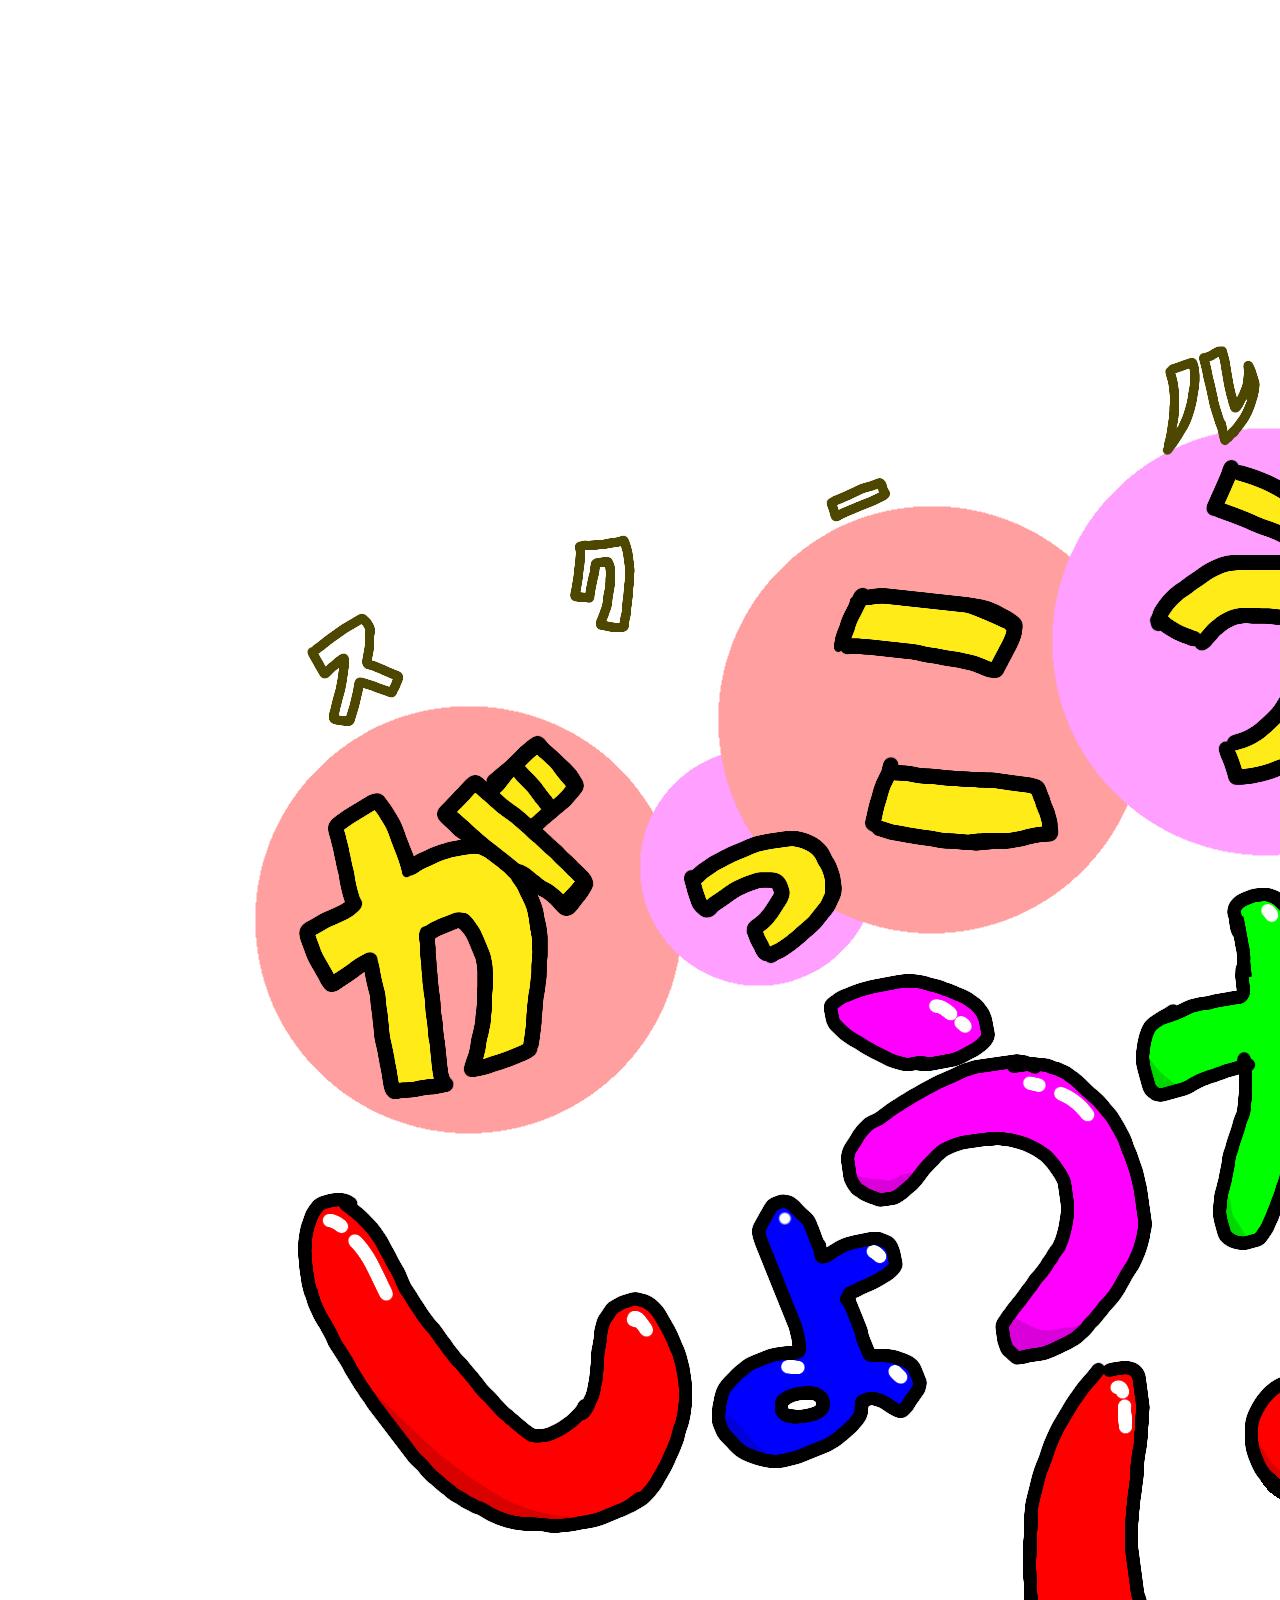
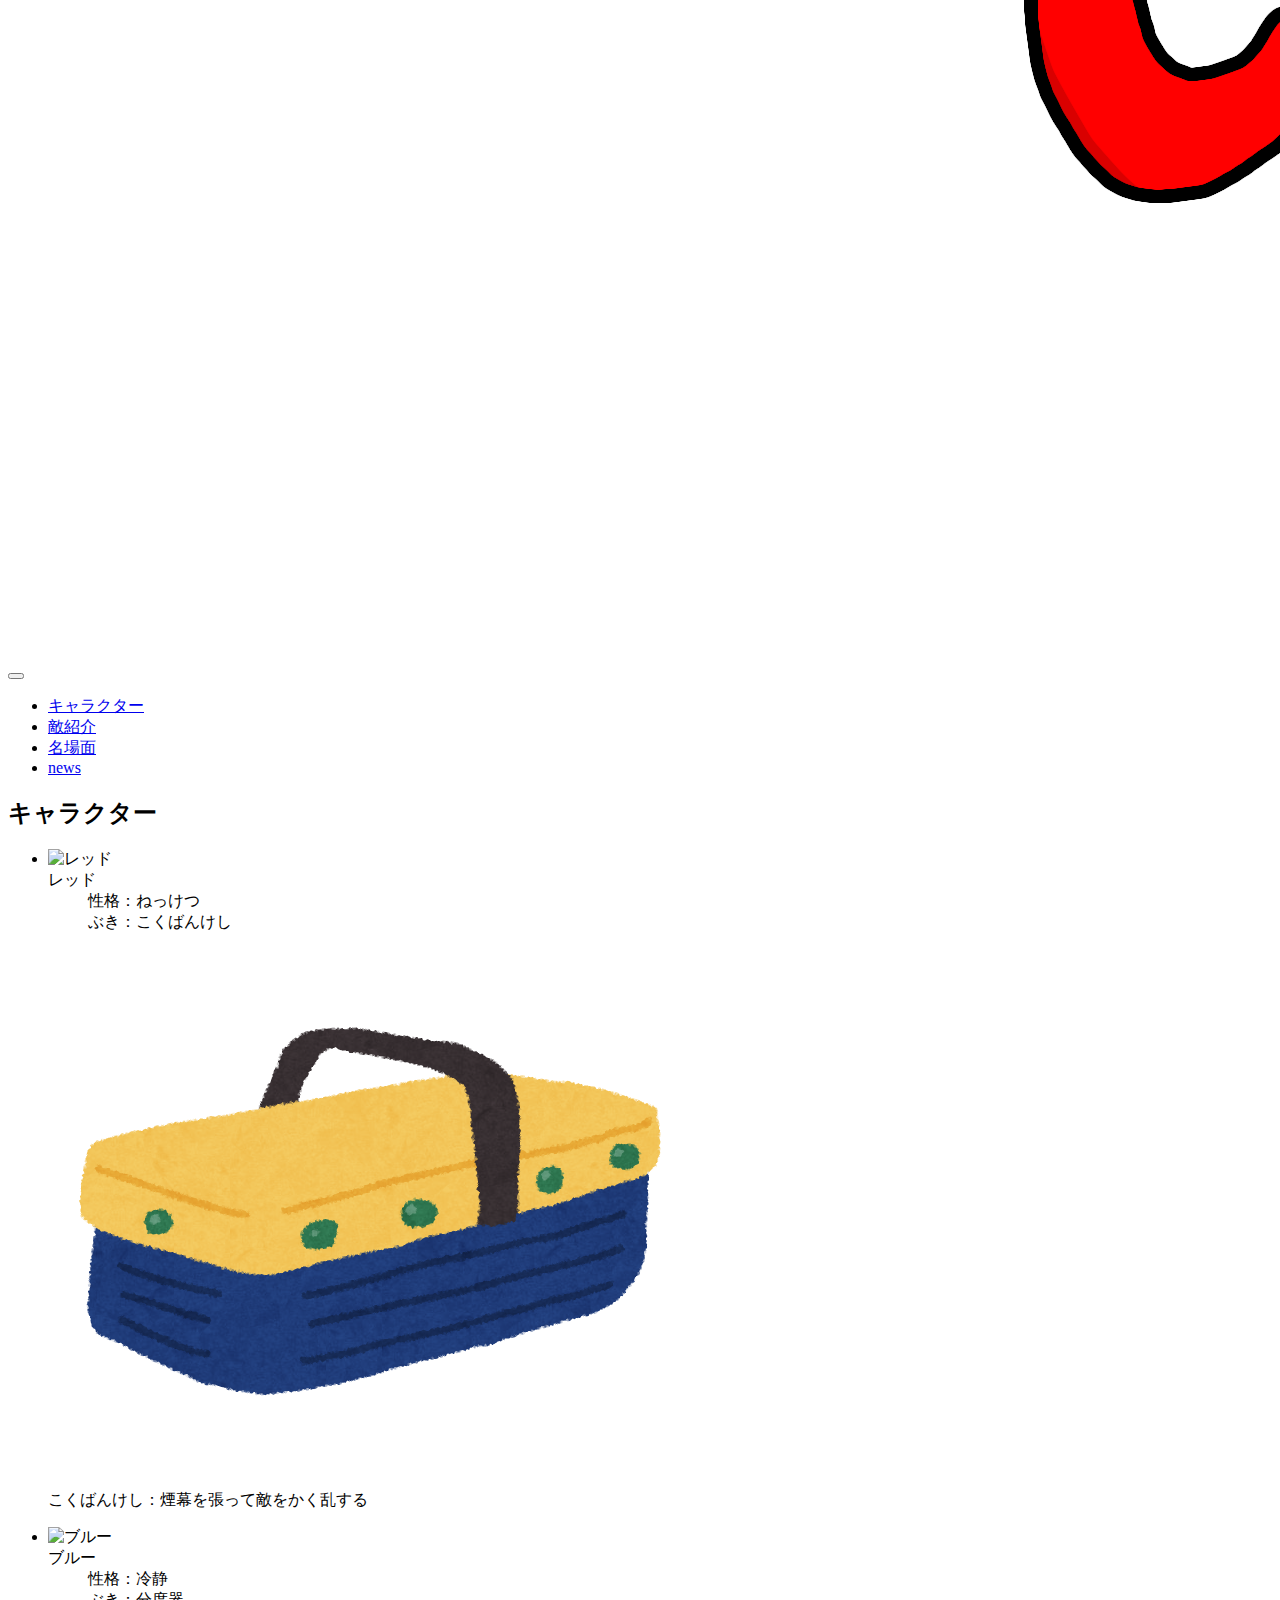
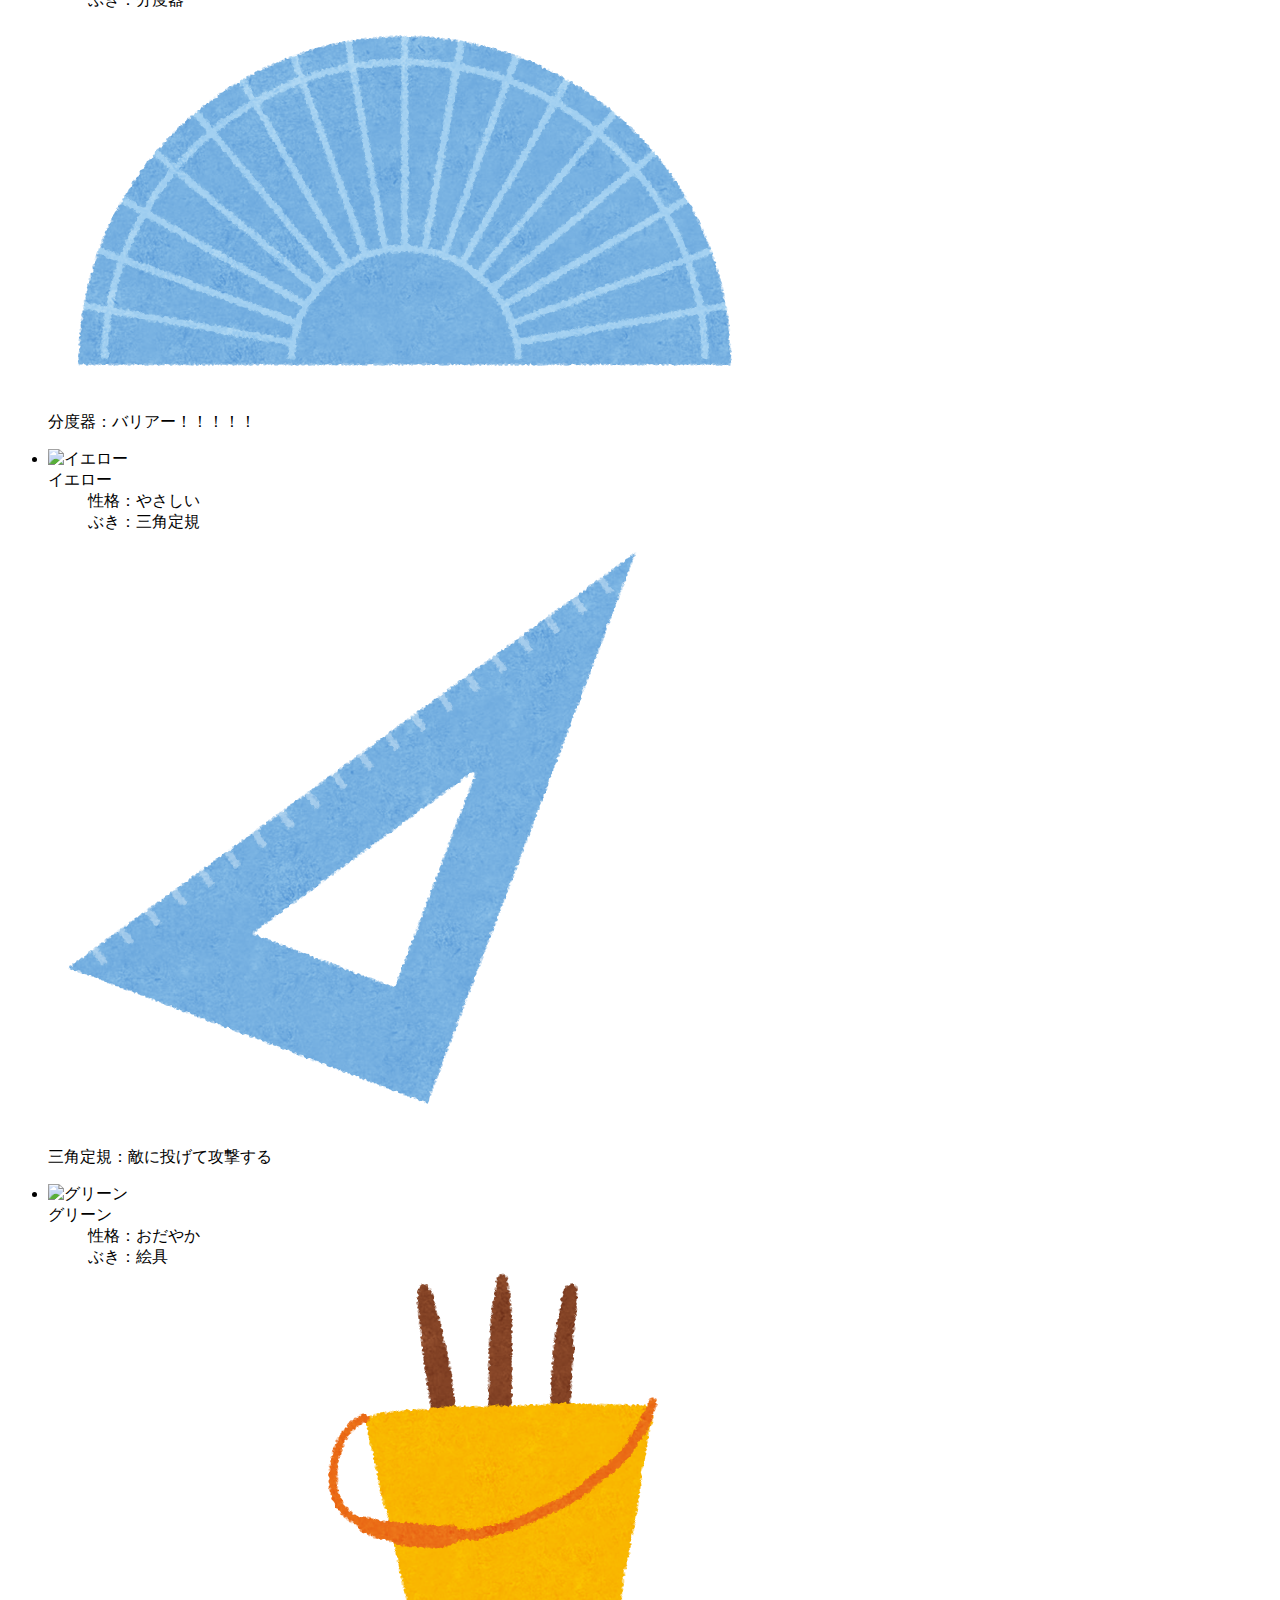
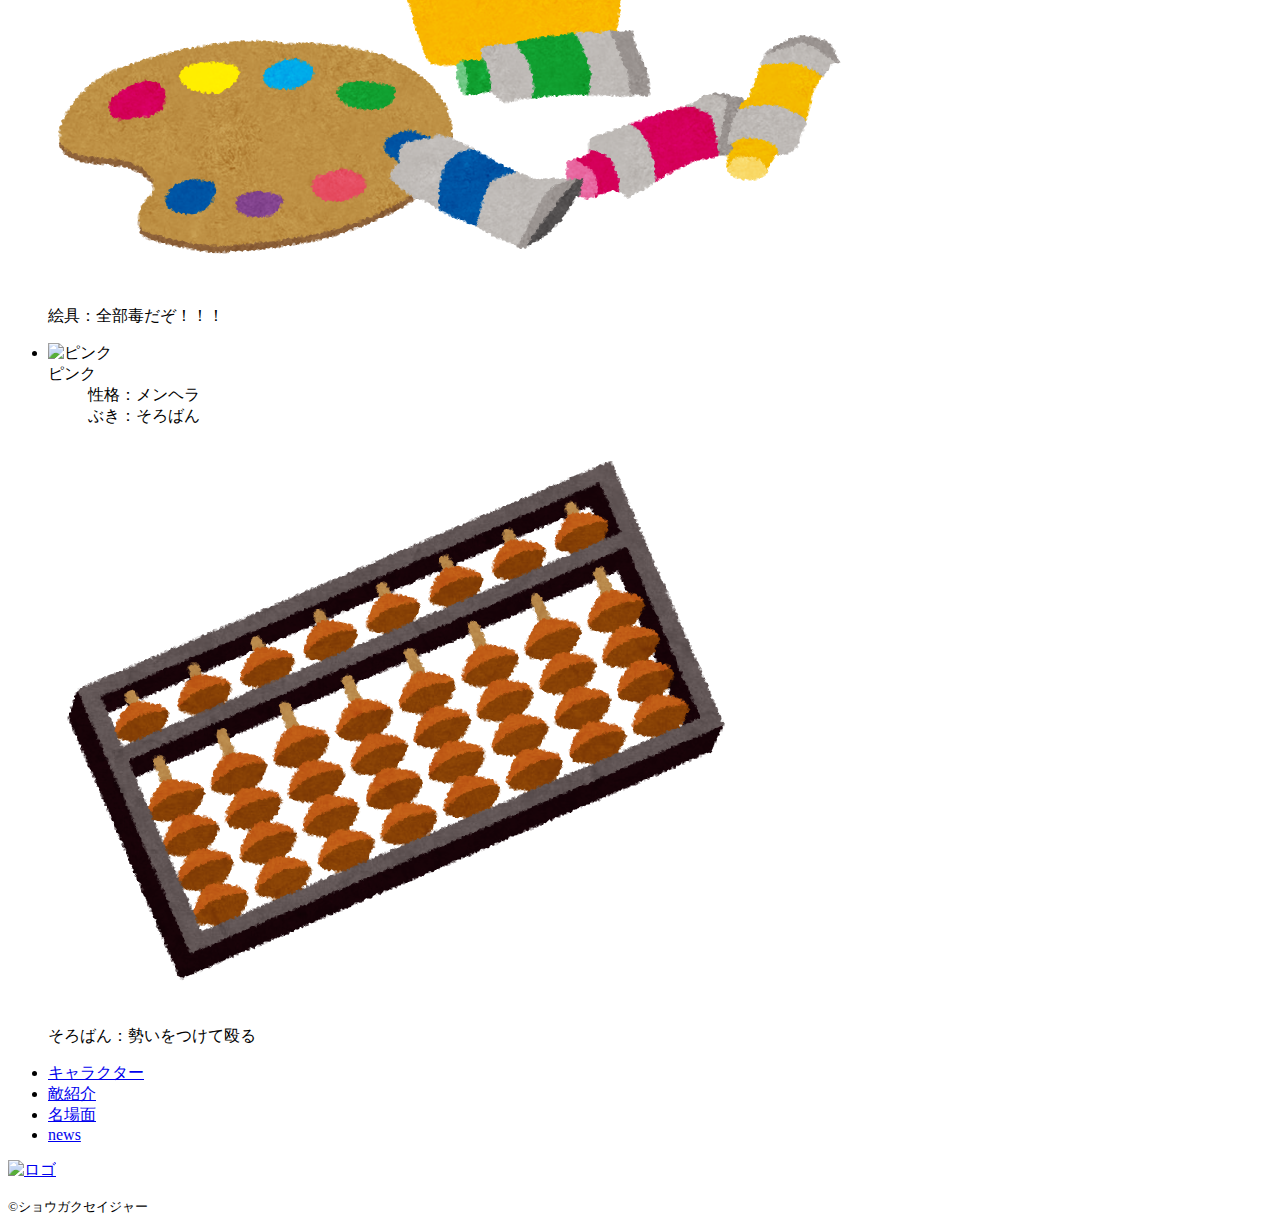
==== chara.html @ 5f072db4 "chara.htmlのロゴ表示(/common消した)" ====
<!DOCTYPE html>
<html>
    <head>
        <meta charset="UTF-8">
        <title>キャラクター紹介</title>
        <meta name="description" content="キャラクター紹介">
        <meta name="viewport" content="width=device-width">
        <script src="js/script.js"></script>
        <link href="css/chara.css" rel="stylesheet">
        <link rel="preconnect" href="https://fonts.googleapis.com">
        <link rel="preconnect" href="https://fonts.gstatic.com" crossorigin>
        <link href="https://fonts.googleapis.com/css2?family=Train+One&display=swap" rel="stylesheet">
    </head>
    <body>
        <header class="header">
            <div class="header-inner">
                <a class="header-logo" href="index.html">
                    <img src="images/titlelogo.png" alt="ロゴ">
                </a>
                <button class="toggle-menu-button"></button>
                <div class="header-site-menu">
                    <nav class="site-menu">
                        <ul>
                            <li><a href="chara.html">キャラクター</a></li>
                            <li><a href="enemy.html">敵紹介</a></li>
                            <li><a href="memory.html">名場面</a></li>
                            <li><a href="news.html">news</a></li>
                        </ul>
                    </nav>
                </div>
            </div>
        </header>
        <main class="main">
            <div class="chara">
                <h2>キャラクター</h2>
                <ul class="chara-list">
                    <li>
                        <img class="chara_image" src="images/red.png" alt="レッド">
                        <dl>
                            <dt>レッド</dt>
                            <dd>性格：ねっけつ　</dd>
                            <dd>ぶき：こくばんけし</dd>
                            <img class="arm_image" src="images/kokubankeshi.png" alt="こくばんけし">
                            <P class="arm">こくばんけし：煙幕を張って敵をかく乱する</P>
                        </dl>
                    </li>
                    <li>
                        <img class="chara_image" src="images/blue.png" alt="ブルー">
                        <dl>
                            <dt>ブルー</dt>
                            <dd>性格：冷静</dd>
                            <dd>ぶき：分度器</dd>
                            <img class="arm_image" src="images/bundoki.png" alt="分度器">
                            <P class="arm">分度器：バリアー！！！！！</P>
                        </dl>
                    </li>
                    <li>
                        <img class="chara_image" src="images/yerrow.png" alt="イエロー">
                        <dl>
                            <dt>イエロー</dt>
                            <dd>性格：やさしい</dd>
                            <dd>ぶき：三角定規</dd>
                            <img class="arm_image" src="images/sankakujougi.png" alt="三角定規">
                            <P class="arm">三角定規：敵に投げて攻撃する</P>
                        </dl>
                    </li>
                    <li>
                        <img class="chara_image" src="images/green.png" alt="グリーン">
                        <dl>
                            <dt>グリーン</dt>
                            <dd>性格：おだやか</dd>
                            <dd>ぶき：絵具</dd>
                            <img class="arm_image" src="images/enogu.png" alt="絵具">
                            <P class="arm">絵具：全部毒だぞ！！！</P>
                        </dl>
                    </li>
                    <li>
                        <img class="chara_image" src="images/pink.png" alt="ピンク">
                        <dl>
                            <dt>ピンク</dt>
                            <dd>性格：メンヘラ</dd>
                            <dd>ぶき：そろばん</dd>
                            <img class="arm_image" src="images/soroban.png" alt="そろばん">
                            <P class="arm">そろばん：勢いをつけて殴る</P>
                        </dl>
                    </li>
                </ul>
            </div>
        </main>
        <footer class="footer">
            <nav class="site-menu">
                <ul>
                    <li><a href="chara.html">キャラクター</a></li>
                    <li><a href="enemy.html">敵紹介</a></li>
                    <li><a href="memory.html">名場面</a></li>
                    <li><a href="news.html">news</a></li>
                </ul>
            </nav>
            <a class="footer-logo" href="index.html">
                <img src="images/logo_footer.png" alt="ロゴ">
            </a>
            <p class="copyright"><small>&copy;ショウガクセイジャー</small></p>
        </footer>
    </body>
</html>
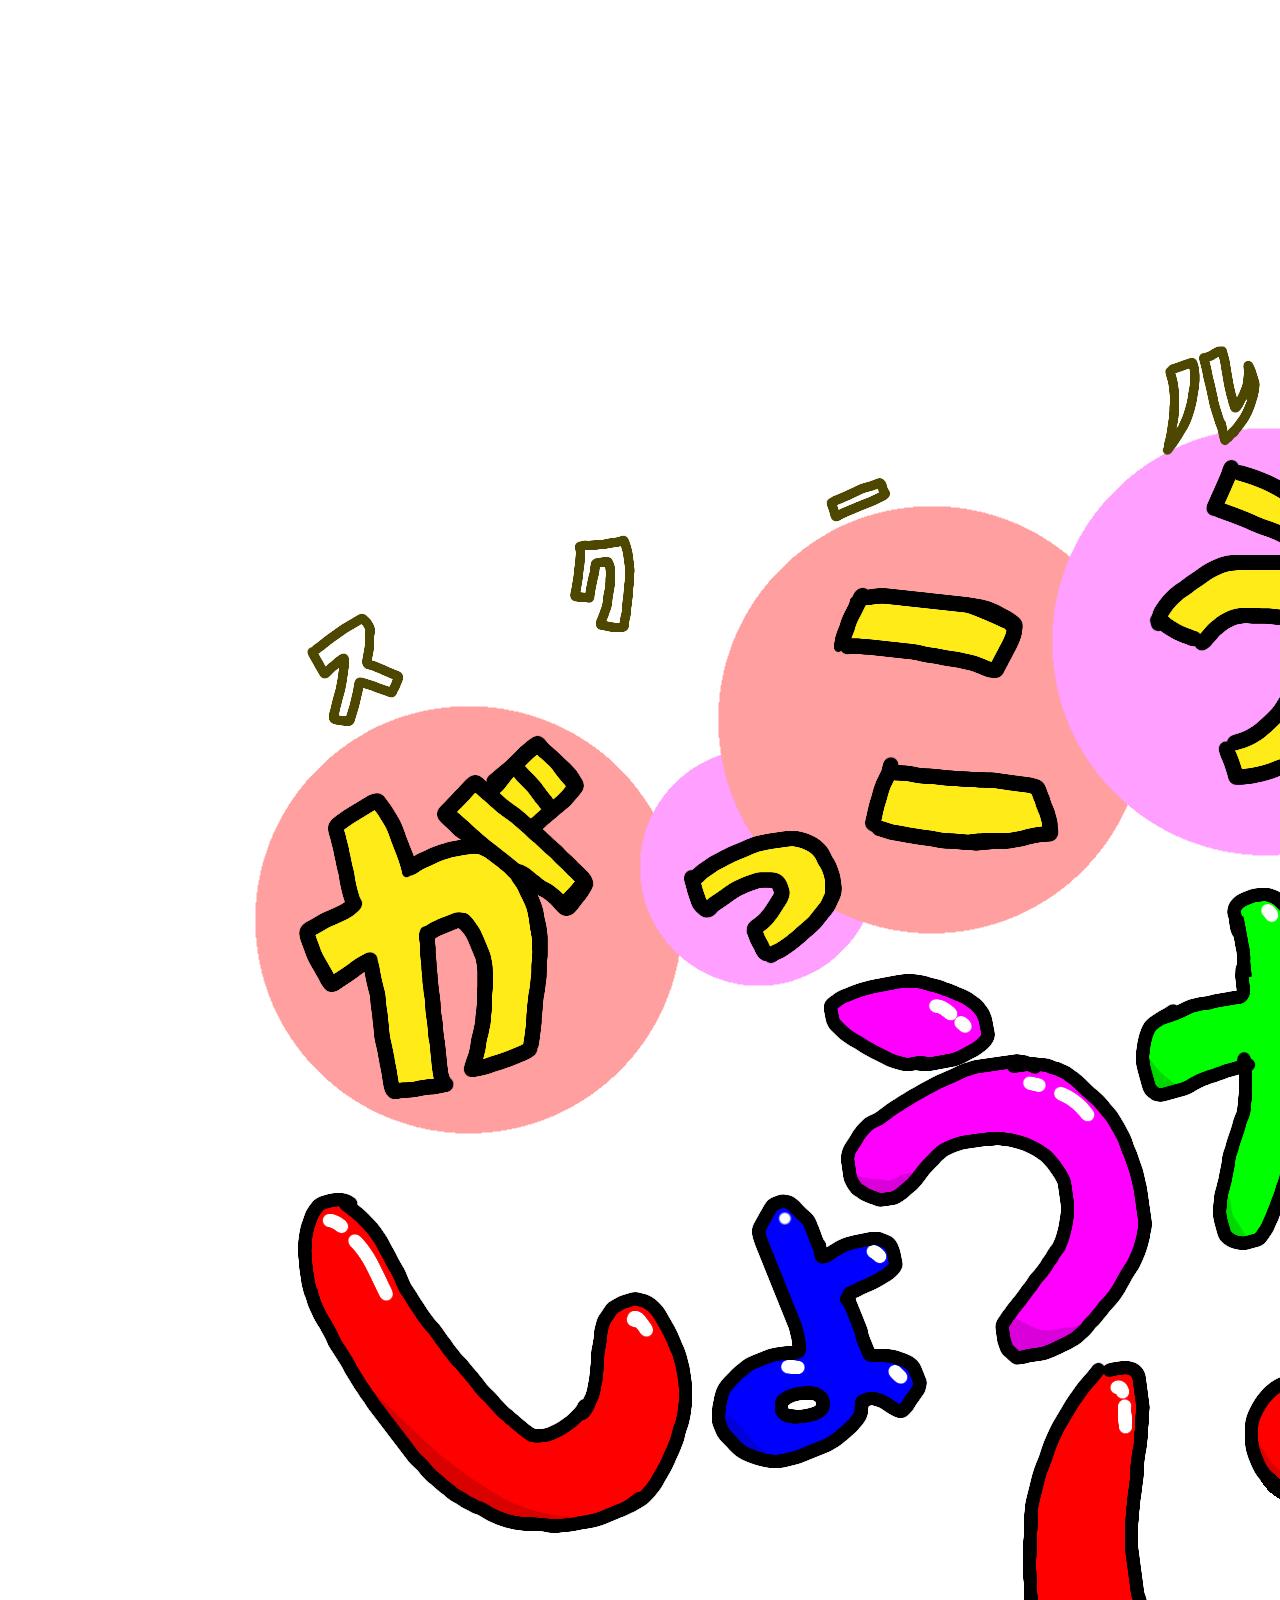
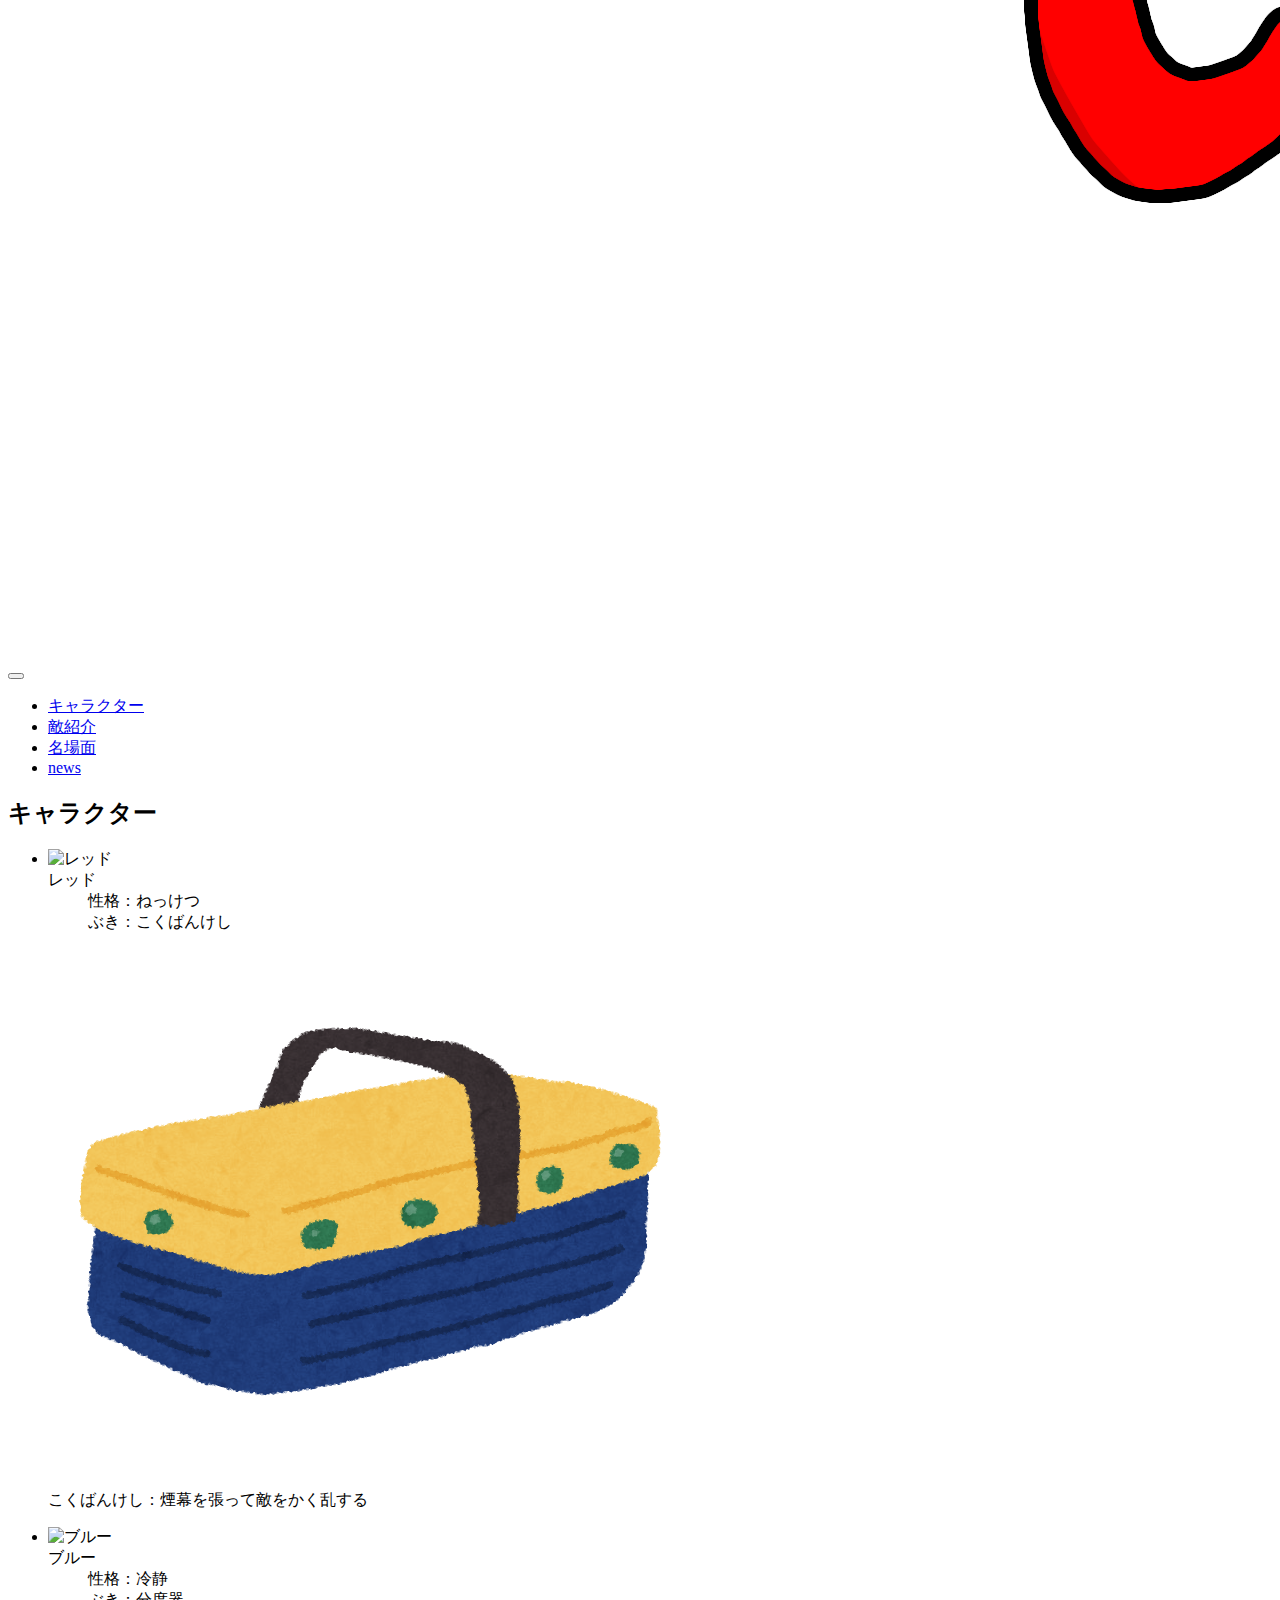
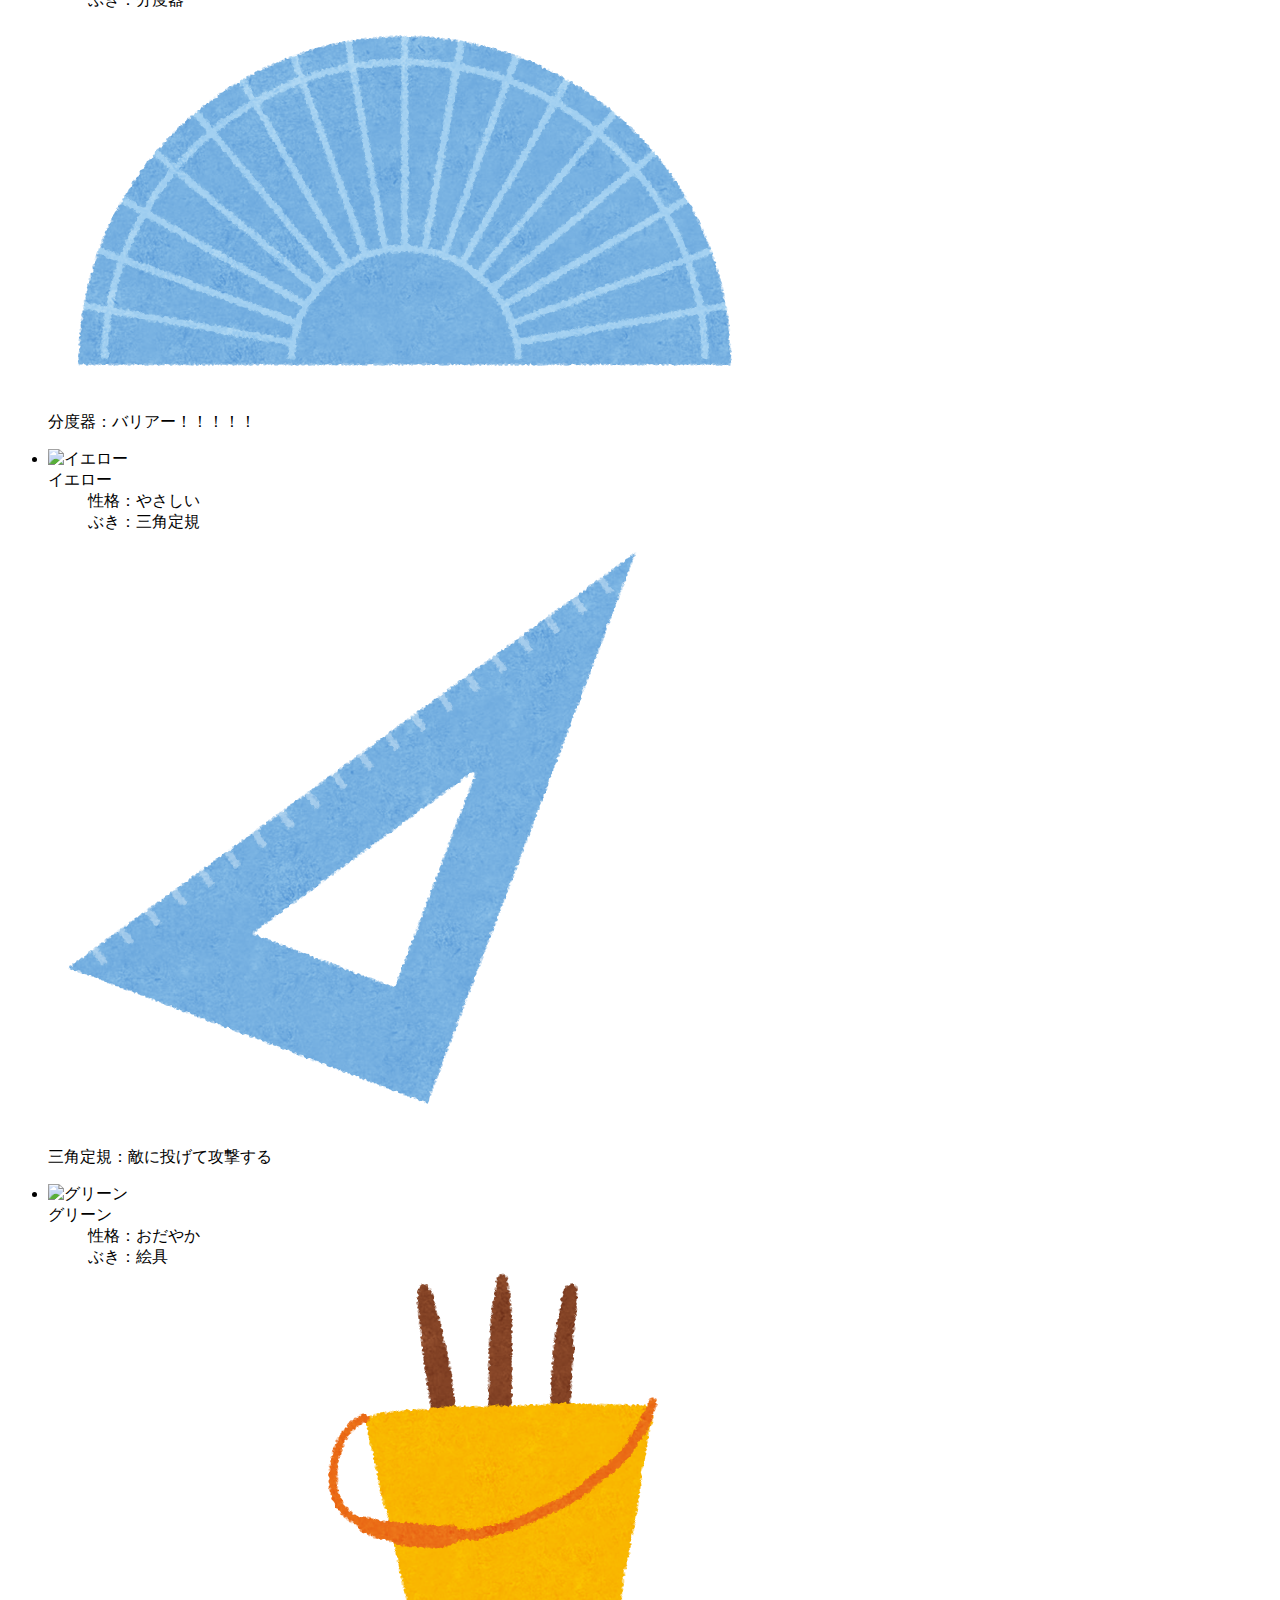
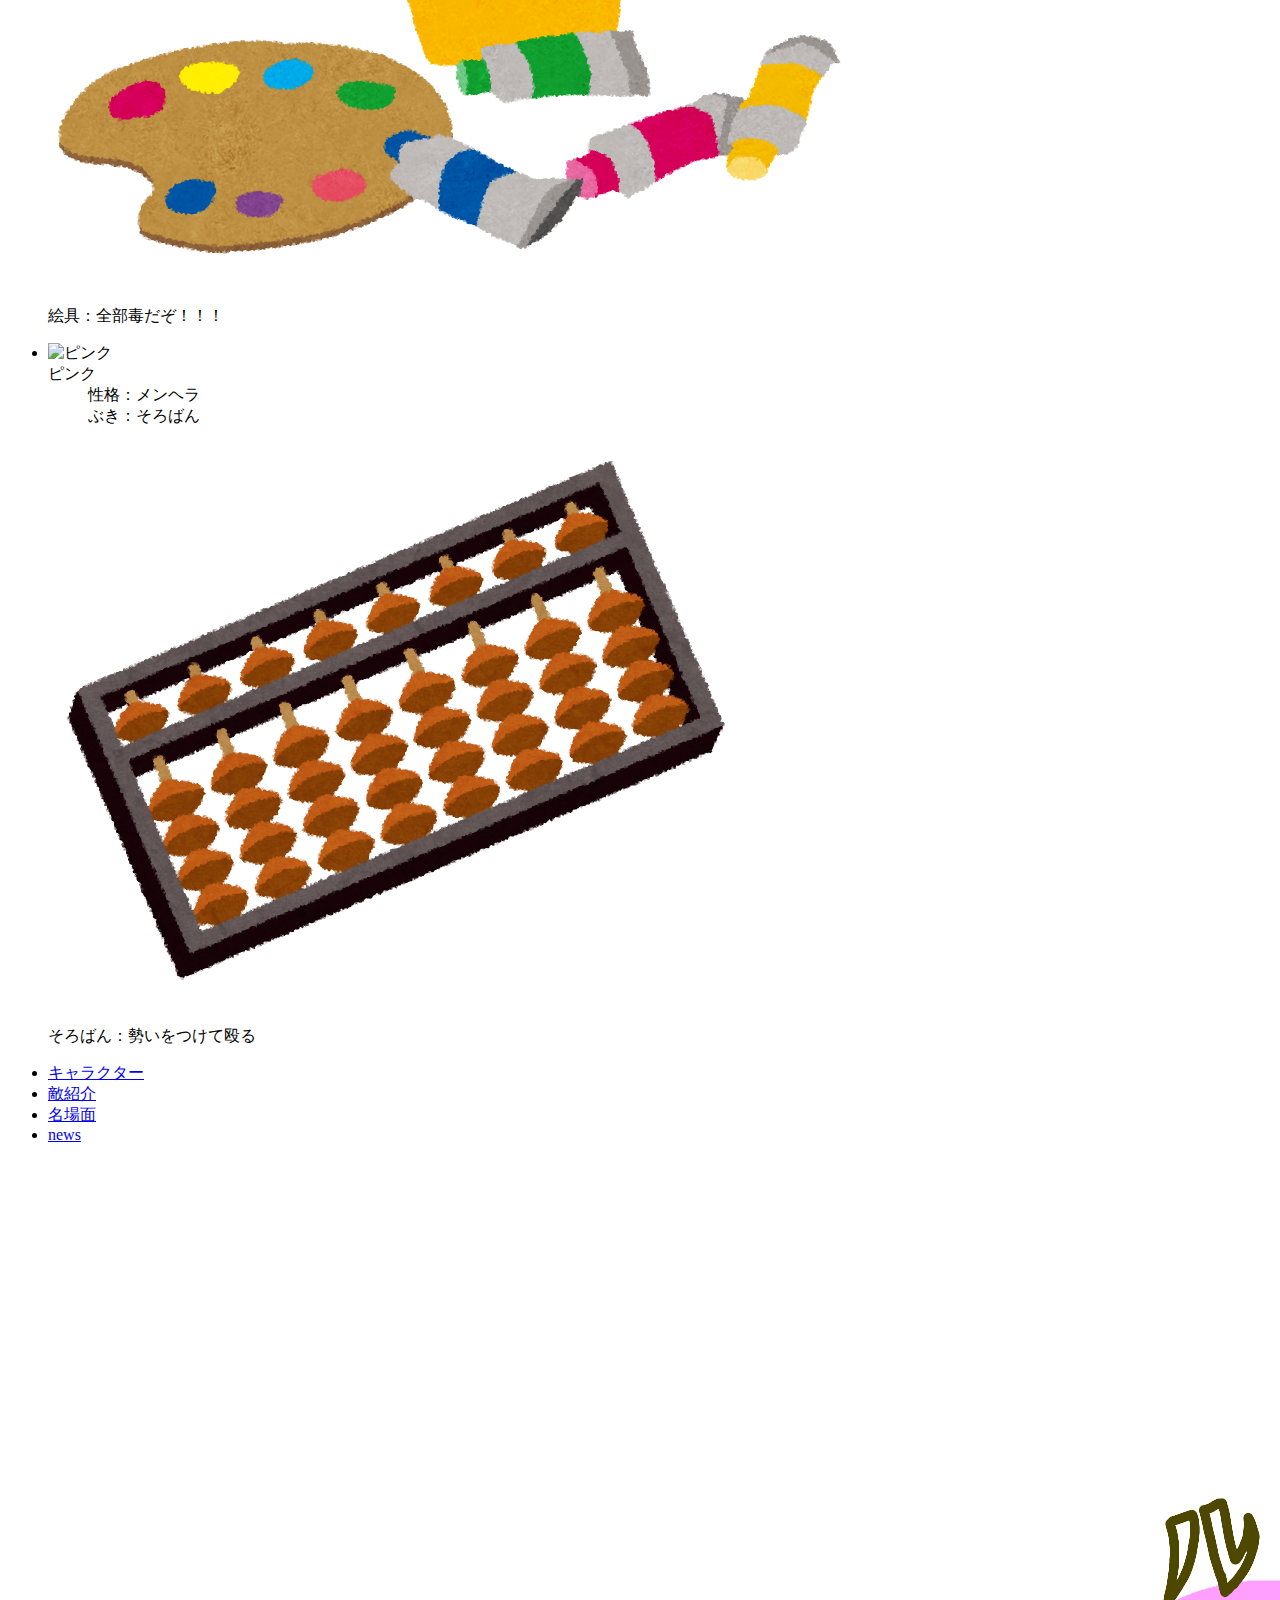
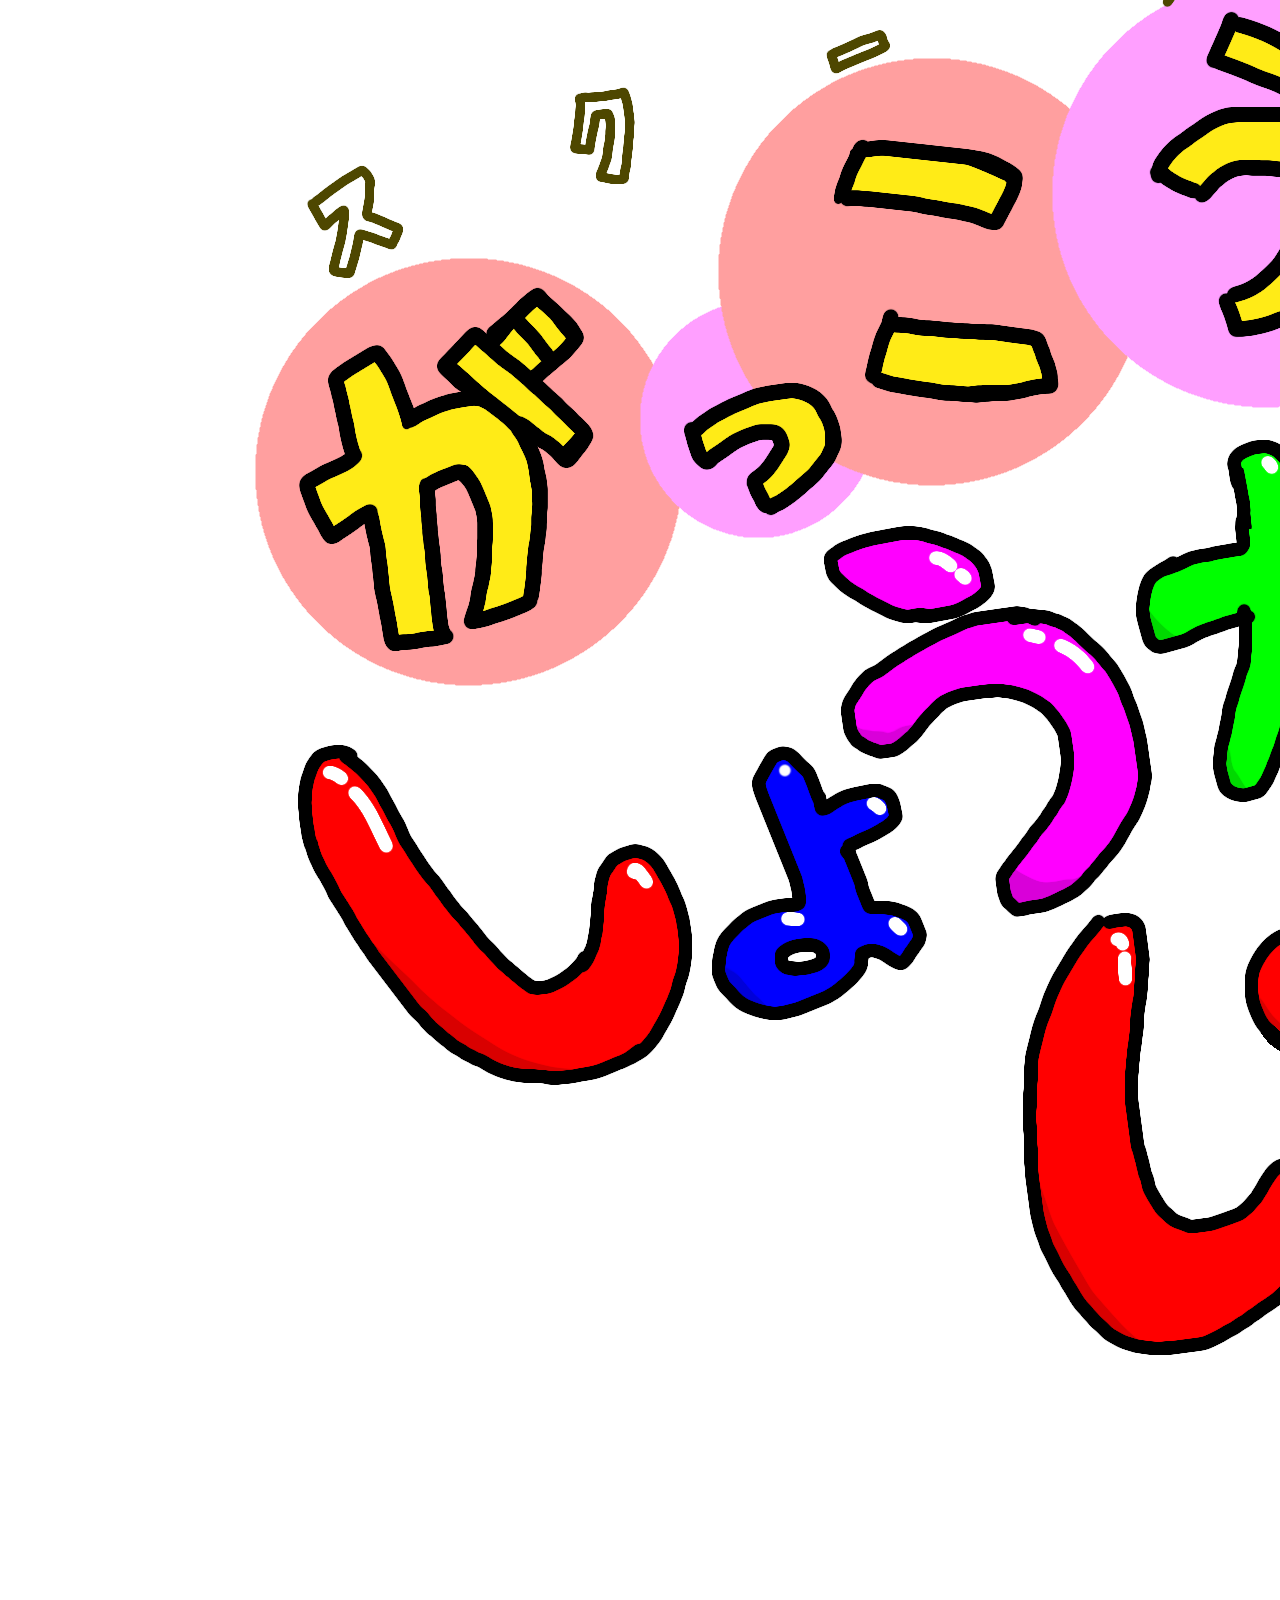
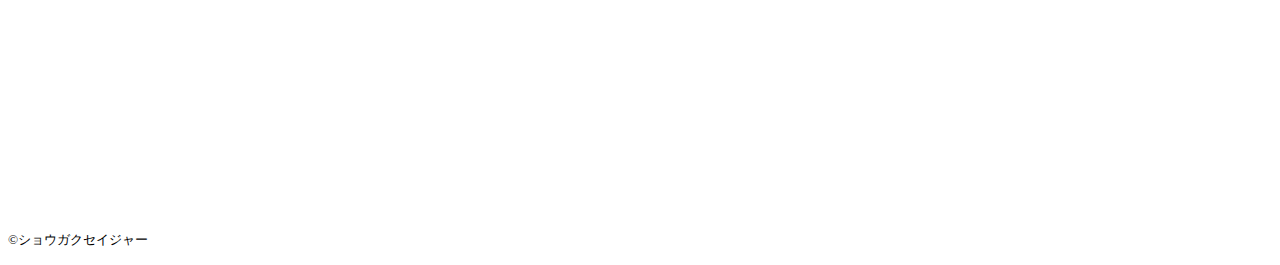
==== commit d33253b5: "フッターもロゴ表示" ====
--- a/chara.html
+++ b/chara.html
@@ -97,7 +97,7 @@
                 </ul>
             </nav>
             <a class="footer-logo" href="index.html">
-                <img src="images/logo_footer.png" alt="ロゴ">
+                <img src="images/titlelogo.png" alt="ロゴ">
             </a>
             <p class="copyright"><small>&copy;ショウガクセイジャー</small></p>
         </footer>
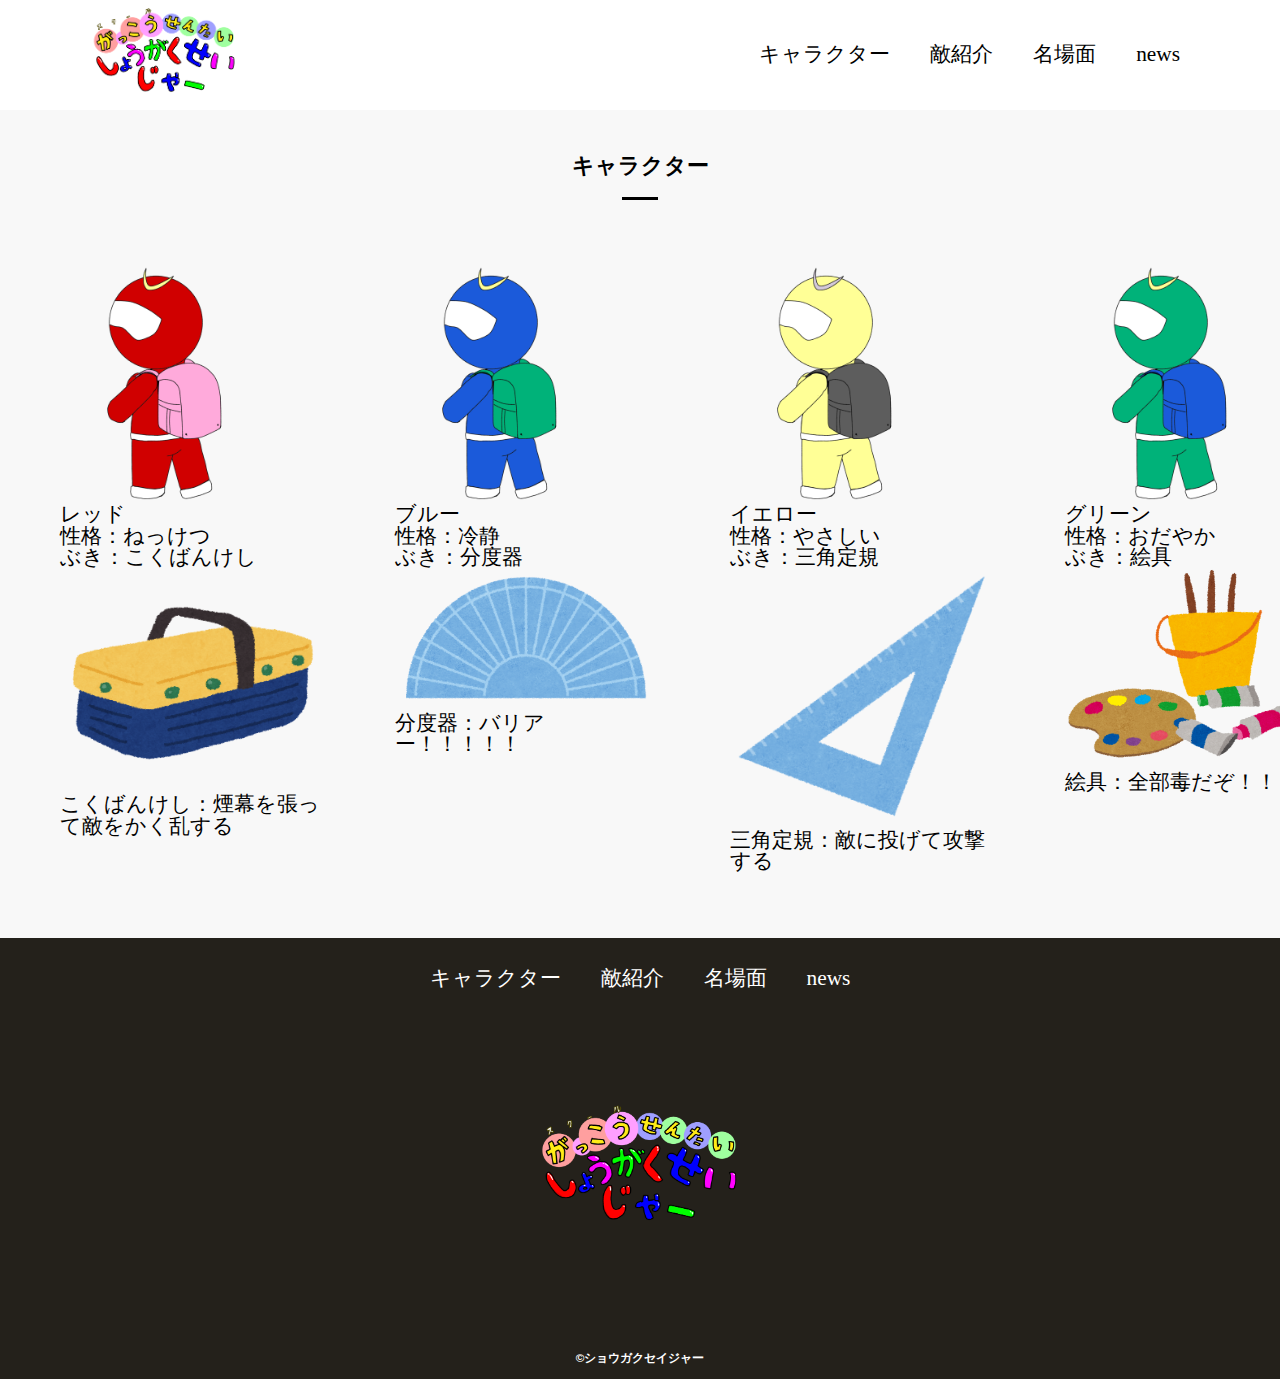
==== commit 0756e39e: "common plus" ====
--- a/chara.html
+++ b/chara.html
@@ -7,9 +7,10 @@
         <meta name="viewport" content="width=device-width">
         <script src="js/script.js"></script>
         <link href="css/chara.css" rel="stylesheet">
+        <link href="css/common.css" rel="stylesheet">
         <link rel="preconnect" href="https://fonts.googleapis.com">
         <link rel="preconnect" href="https://fonts.gstatic.com" crossorigin>
-        <link href="https://fonts.googleapis.com/css2?family=Train+One&display=swap" rel="stylesheet">
+        <link href="https://fonts.googleapis.com/css2?family=Yusei+Magic&display=swap" rel="stylesheet">
     </head>
     <body>
         <header class="header">
@@ -55,7 +56,7 @@
                         </dl>
                     </li>
                     <li>
-                        <img class="chara_image" src="images/yerrow.png" alt="イエロー">
+                        <img class="chara_image" src="images/yellow.png" alt="イエロー">
                         <dl>
                             <dt>イエロー</dt>
                             <dd>性格：やさしい</dd>
@@ -75,7 +76,7 @@
                         </dl>
                     </li>
                     <li>
-                        <img class="chara_image" src="images/pink.png" alt="ピンク">
+                        <img class="chara_image" src="images/pink.jpg" alt="ピンク">
                         <dl>
                             <dt>ピンク</dt>
                             <dd>性格：メンヘラ</dd>
--- a/css/chara.css
+++ b/css/chara.css
@@ -0,0 +1,53 @@
+.chara {
+    background-color: #f8f8f8;
+    padding-top: 45px;
+    padding-bottom: 55px;
+}
+
+.chara h2 {
+    font-size: 22px;
+    font-weight: bold;
+    text-align: center;
+}
+
+.chara h2::after {
+    content: '';
+    display: block;
+    width: 36px;
+    height: 3px;
+    background-color: #000000;
+    margin-top: 20px;
+    margin-left: auto;
+    margin-right: auto;
+}
+
+.chara-list {
+    display: flex;
+    padding-top: 40px;
+    padding-bottom: 10px;
+    padding-left: 60px;
+    padding-right: 60px;
+    overflow: scroll;
+}
+
+.chara-list li {
+    flex-shrink: 0;
+    width: 260px;
+    margin-left: 75px;
+}
+
+.chara-list li:first-child {
+    margin-left: 0;
+}
+
+@media (max-width: 800px) {
+    .chara-list {
+        padding-left: 20px;
+        padding-right: 20px;
+    }
+
+    .chara-list li {
+        width: 220px;
+        margin-left: 30px;
+    }
+}--- a/css/common.css
+++ b/css/common.css
@@ -0,0 +1,140 @@
+@charset "utf-8";
+
+*,
+::before,
+::after {
+    padding: 0;
+    margin: 0;
+    box-sizing: border-box;
+}
+
+ul,ol {
+    list-style: none;
+}
+a {
+    color: inherit;
+    text-decoration: none;
+}
+body {
+    font-family: sans-serif;
+    font-size: 16pt;
+    color: #000000;
+    line-height: 1;
+    background-color: #ffffff;
+}
+img {
+    max-width: 100%;
+}
+.header-inner {
+    max-width: 1200px;
+    height: 110px;
+    margin-left: auto;
+    margin-right: auto;
+    padding-left: 40px;
+    padding-right: 40px;
+    display: flex;
+    justify-content: space-between;
+    align-items: center;
+}
+.toggle-menu-button {
+    display: none;
+}
+.header-logo {
+    display: block;
+    width: 170px;
+}
+.site-menu ul {
+    display: flex;
+}
+.site-menu ul li {
+    margin-left: 20px;
+    margin-right: 20px;
+}
+.site-menu ul a {
+    font-family: "Hachi Maru Pop", cursive;
+    font-weight: 400;
+    font-style: normal;
+}
+@media (max-width: 800px) {
+    .site-menu ul {
+        display: block;
+        text-align: center;
+    }
+    .site-menu li {
+        margin-top: 20px;
+    }
+    .header {
+        position: fixed;
+        top: 0;
+        left: 0;
+        right: 0;
+        background-color: #ffffff;
+        height: 50px;
+        z-index: 10;
+        box-shadow: 0 3px 6px rgba(0, 0, 0, 0.1);
+    }
+    .header-inner {
+        padding-left: 20px;
+        padding-right: 20px;
+        height: 100%;
+        position: relative;
+    }
+    .header-logo {
+        width: 100px;
+    }
+    .header-site-menu{
+        position: absolute;
+        top: 100%;
+        left: 0;
+        right: 0;
+        color:#ffffff;
+        background-color: #736e62;
+        padding-top: 30px;
+        padding-bottom: 50px;
+        display: none;
+    }
+    .header-site-menu.is-show{
+        display: block;
+    }
+    .main {
+        padding-top: 50px;
+    }
+    .footer-logo {
+        margin-top: 60px;
+    }
+    .copyright {
+        margin-top: 50px;
+    }
+    .toggle-menu-button{
+        display: block;
+        width: 44px;
+        height: 34px;
+        background-image: url(../images/common/icon-menu.png);
+        background-size: 50%;
+        background-position: center;
+        background-repeat: no-repeat;
+        background-color: transparent;
+        border: none;
+        border-radius: 0;
+        outline: none;
+    }
+}
+.footer {
+    color: #ffffff;
+    background-color: #24211b;
+    padding-top: 30px;
+    padding-bottom: 15px;
+    display: flex;
+    flex-direction: column;
+    align-items: center;
+}
+.footer-logo {
+    display: block;
+    width: 235px;
+    margin-top: 90px;
+}
+.copyright {
+    font-size: 14px;
+    font-weight: bold;
+    margin-top: 90px;
+}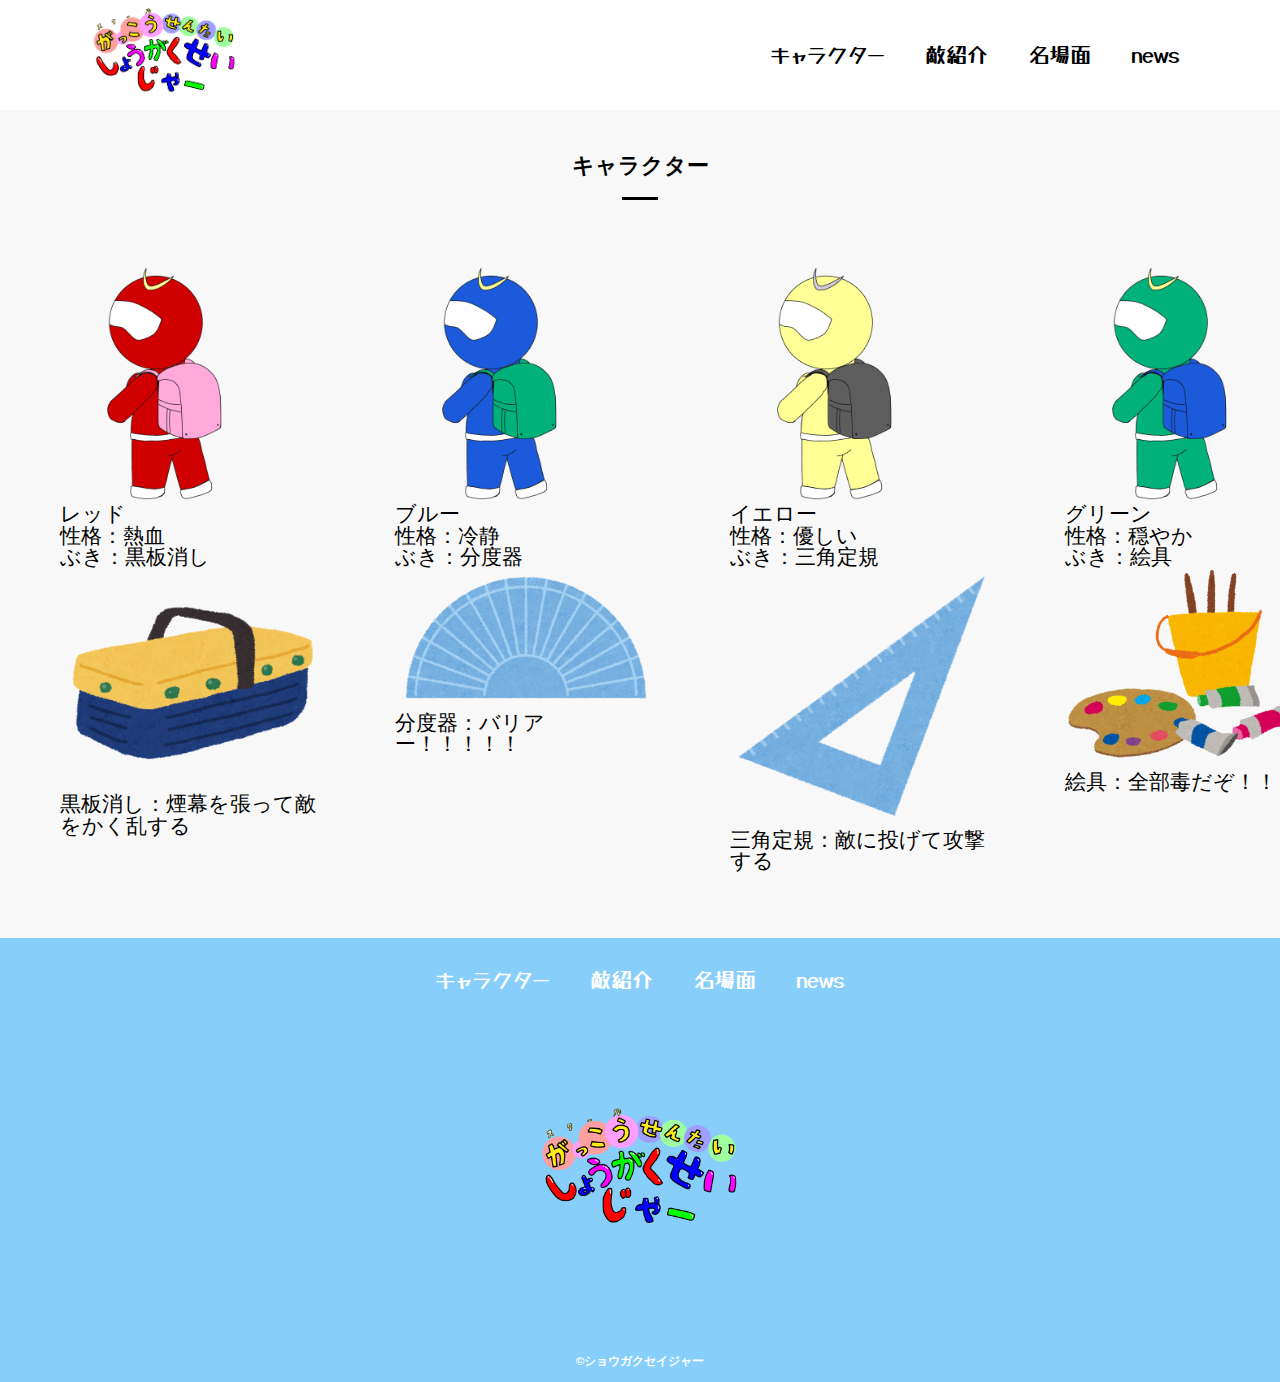
==== commit b97d7746: "大きなお友達向けに漢字メイン" ====
--- a/chara.html
+++ b/chara.html
@@ -39,10 +39,10 @@
                         <img class="chara_image" src="images/red.png" alt="レッド">
                         <dl>
                             <dt>レッド</dt>
-                            <dd>性格：ねっけつ　</dd>
-                            <dd>ぶき：こくばんけし</dd>
+                            <dd>性格：熱血　</dd>
+                            <dd>ぶき：黒板消し</dd>
                             <img class="arm_image" src="images/kokubankeshi.png" alt="こくばんけし">
-                            <P class="arm">こくばんけし：煙幕を張って敵をかく乱する</P>
+                            <P class="arm">黒板消し：煙幕を張って敵をかく乱する</P>
                         </dl>
                     </li>
                     <li>
@@ -59,7 +59,7 @@
                         <img class="chara_image" src="images/yellow.png" alt="イエロー">
                         <dl>
                             <dt>イエロー</dt>
-                            <dd>性格：やさしい</dd>
+                            <dd>性格：優しい</dd>
                             <dd>ぶき：三角定規</dd>
                             <img class="arm_image" src="images/sankakujougi.png" alt="三角定規">
                             <P class="arm">三角定規：敵に投げて攻撃する</P>
@@ -69,14 +69,14 @@
                         <img class="chara_image" src="images/green.png" alt="グリーン">
                         <dl>
                             <dt>グリーン</dt>
-                            <dd>性格：おだやか</dd>
+                            <dd>性格：穏やか</dd>
                             <dd>ぶき：絵具</dd>
                             <img class="arm_image" src="images/enogu.png" alt="絵具">
                             <P class="arm">絵具：全部毒だぞ！！！</P>
                         </dl>
                     </li>
                     <li>
-                        <img class="chara_image" src="images/pink.jpg" alt="ピンク">
+                        <img class="chara_image" src="images/pink.png" alt="ピンク">
                         <dl>
                             <dt>ピンク</dt>
                             <dd>性格：メンヘラ</dd>
--- a/css/common.css
+++ b/css/common.css
@@ -50,8 +50,8 @@
     margin-left: 20px;
     margin-right: 20px;
 }
-.site-menu ul a {
-    font-family: "Hachi Maru Pop", cursive;
+.site-menu ul li a {
+    font-family: "Yusei Magic", sans-serif;
     font-weight: 400;
     font-style: normal;
 }
@@ -69,7 +69,7 @@
         left: 0;
         right: 0;
         background-color: #ffffff;
-        height: 50px;
+        height: 70px;
         z-index: 10;
         box-shadow: 0 3px 6px rgba(0, 0, 0, 0.1);
     }
@@ -88,7 +88,7 @@
         left: 0;
         right: 0;
         color:#ffffff;
-        background-color: #736e62;
+        background-color: #6495ed;
         padding-top: 30px;
         padding-bottom: 50px;
         display: none;
@@ -109,7 +109,7 @@
         display: block;
         width: 44px;
         height: 34px;
-        background-image: url(../images/common/icon-menu.png);
+        background-image: url(../images/icon-menu.png);
         background-size: 50%;
         background-position: center;
         background-repeat: no-repeat;
@@ -121,7 +121,7 @@
 }
 .footer {
     color: #ffffff;
-    background-color: #24211b;
+    background-color: #87cefa;
     padding-top: 30px;
     padding-bottom: 15px;
     display: flex;
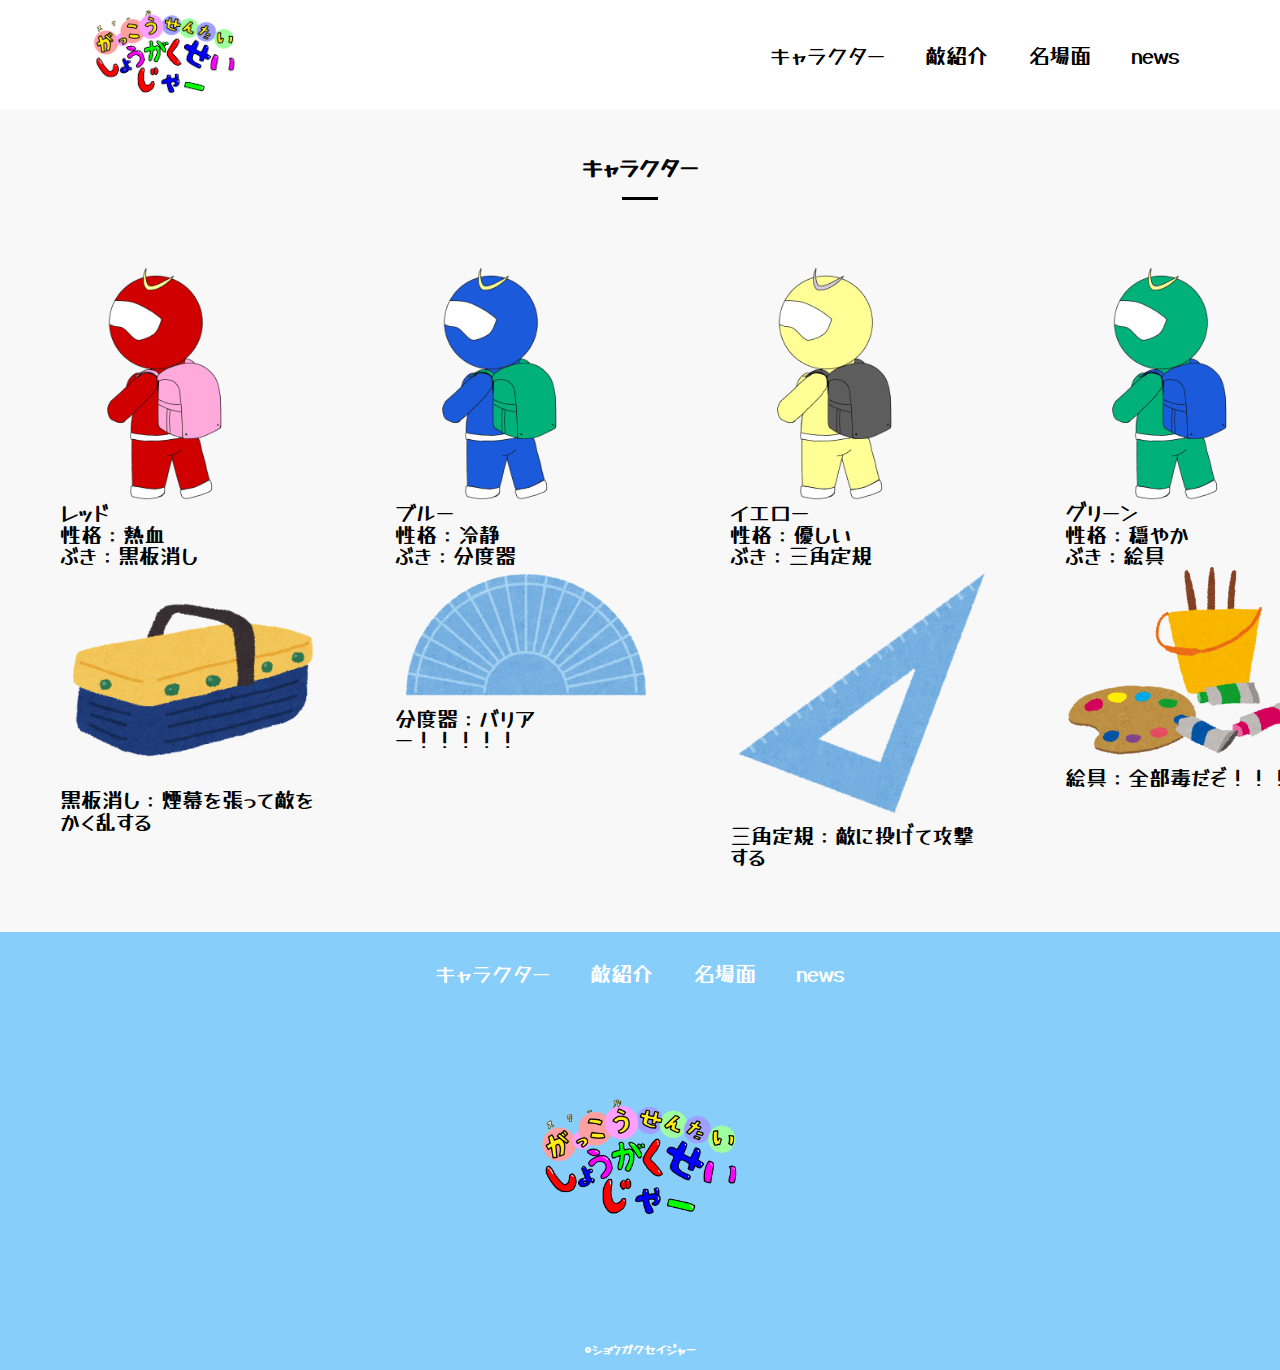
==== commit b80429d8: "change" ====
--- a/chara.html
+++ b/chara.html
@@ -39,7 +39,7 @@
                         <img class="chara_image" src="images/red.png" alt="レッド">
                         <dl>
                             <dt>レッド</dt>
-                            <dd>性格：熱血　</dd>
+                            <dd>性格：熱血</dd>
                             <dd>ぶき：黒板消し</dd>
                             <img class="arm_image" src="images/kokubankeshi.png" alt="こくばんけし">
                             <P class="arm">黒板消し：煙幕を張って敵をかく乱する</P>
@@ -97,7 +97,7 @@
                     <li><a href="news.html">news</a></li>
                 </ul>
             </nav>
-            <a class="footer-logo" href="index.html">
+            <a class="footer-logo" href="chara.html">
                 <img src="images/titlelogo.png" alt="ロゴ">
             </a>
             <p class="copyright"><small>&copy;ショウガクセイジャー</small></p>
--- a/css/common.css
+++ b/css/common.css
@@ -16,7 +16,9 @@
     text-decoration: none;
 }
 body {
-    font-family: sans-serif;
+    font-family: "Yusei Magic", sans-serif;
+    font-weight: 400;
+    font-style: normal;
     font-size: 16pt;
     color: #000000;
     line-height: 1;
